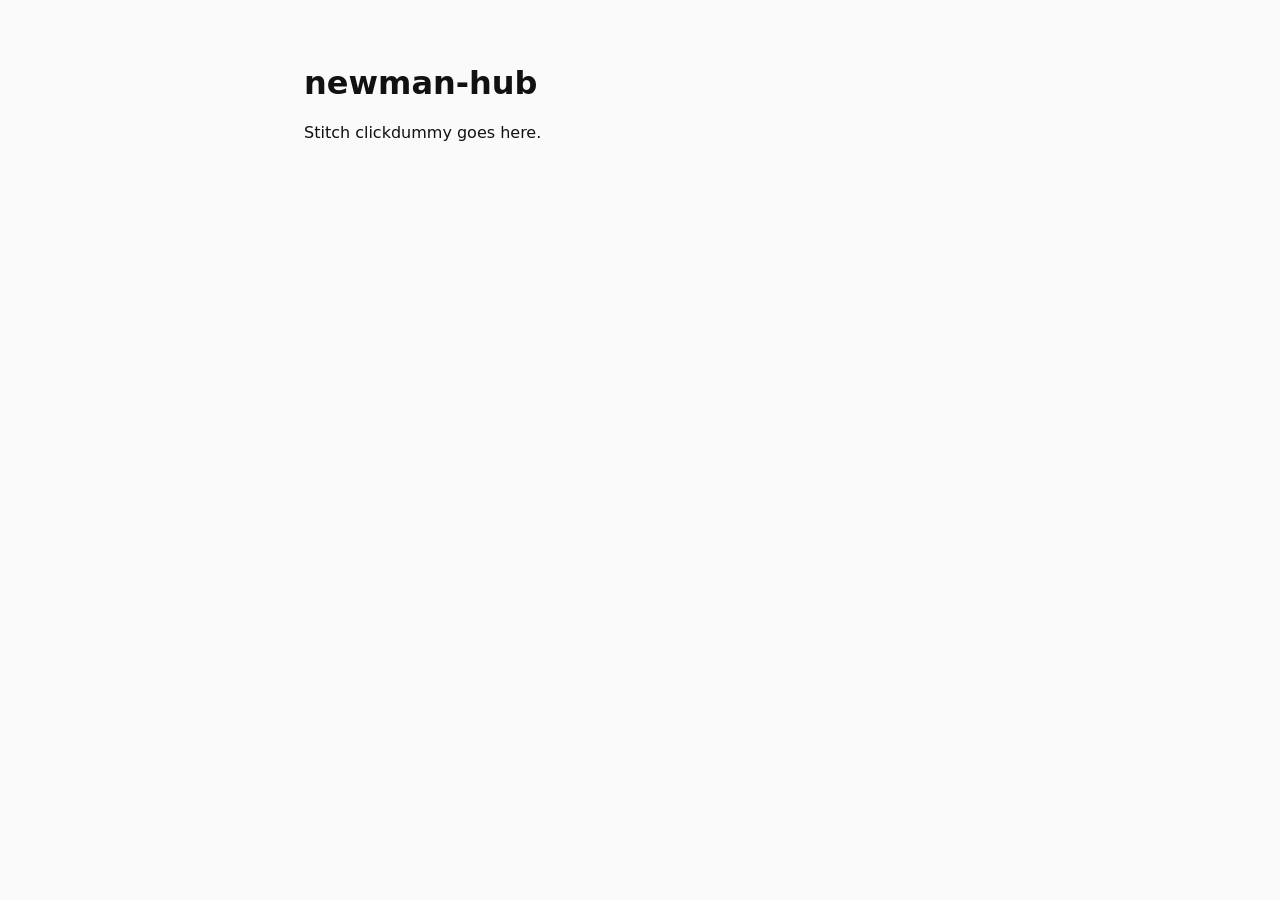
==== index.html @ 2732d954 "Initial scaffold: index.html, style.css, .gitignore" ====
<!doctype html>
<html lang="en">
  <head>
    <meta charset="utf-8" />
    <meta name="viewport" content="width=device-width, initial-scale=1" />
    <title>newman-hub</title>
    <link rel="stylesheet" href="style.css" />
  </head>
  <body>
    <main>
      <h1>newman-hub</h1>
      <p>Stitch clickdummy goes here.</p>
    </main>
  </body>
</html>
---- style.css ----
* { box-sizing: border-box; }

body {
  margin: 0;
  font-family: system-ui, -apple-system, "Segoe UI", sans-serif;
  background: #fafafa;
  color: #111;
}

main {
  max-width: 720px;
  margin: 4rem auto;
  padding: 0 1.5rem;
}
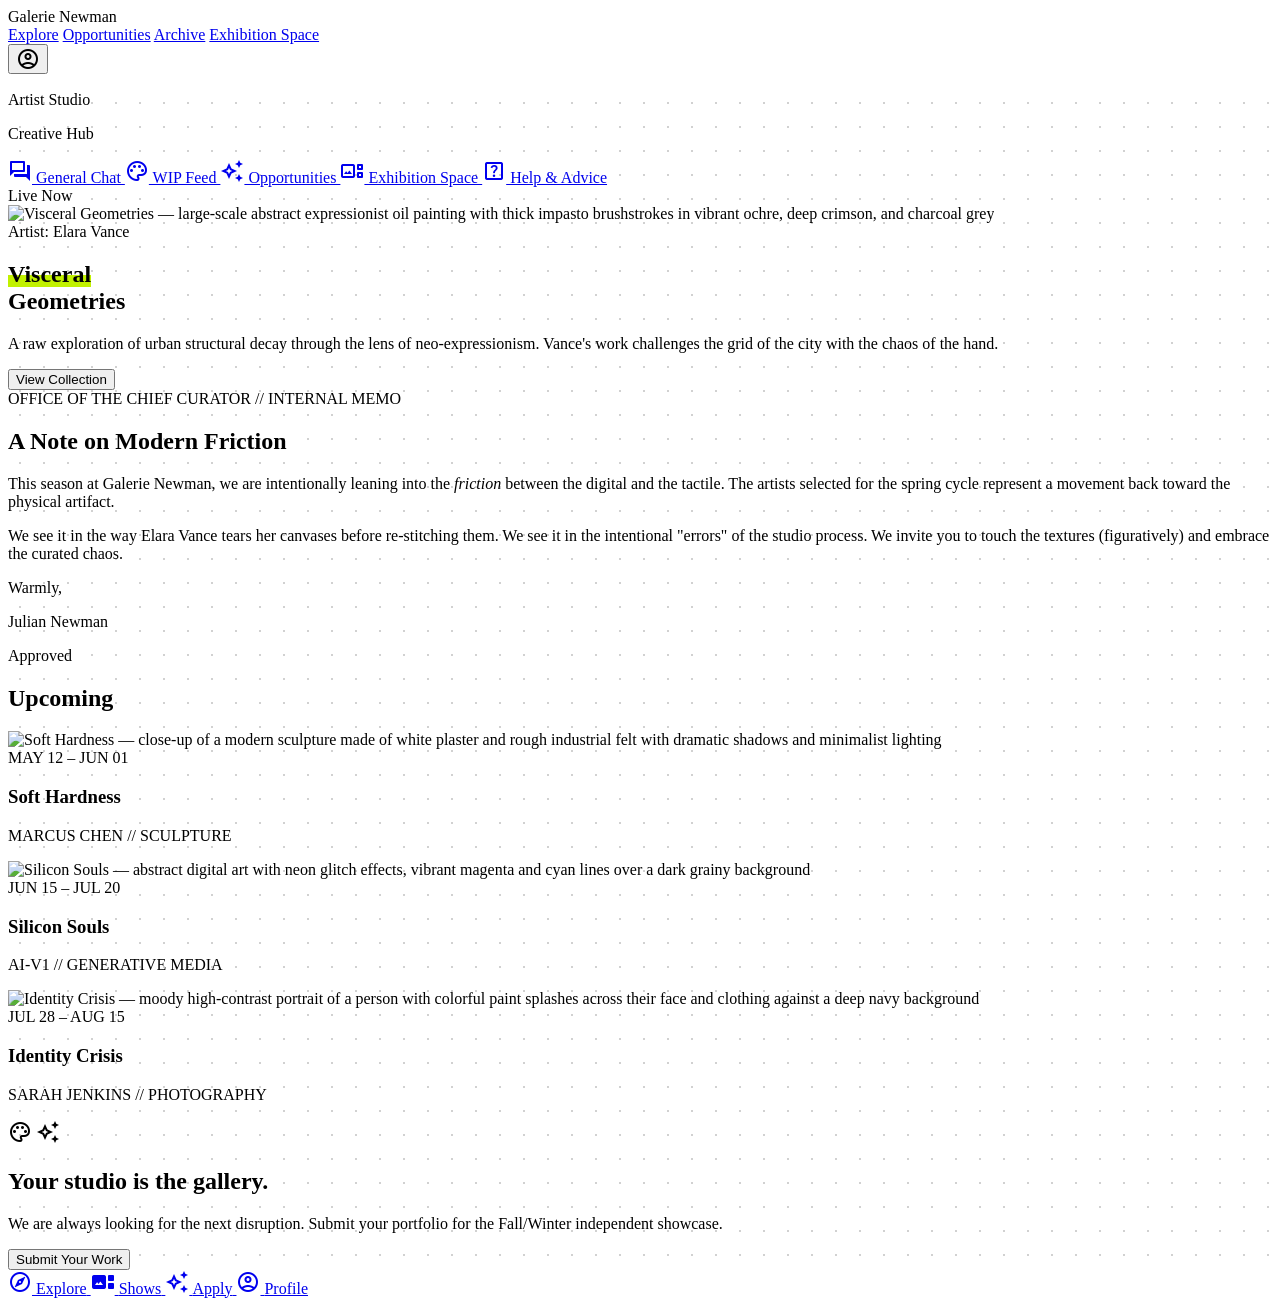
==== commit ebd04889: "feat: recreate Stitch Exhibition Space as deployable website Plain HTML + CSS implementation of the " ====
--- a/index.html
+++ b/index.html
@@ -1,15 +1,298 @@
-<!doctype html>
+<!DOCTYPE html>
 <html lang="en">
-  <head>
-    <meta charset="utf-8" />
-    <meta name="viewport" content="width=device-width, initial-scale=1" />
-    <title>newman-hub</title>
-    <link rel="stylesheet" href="style.css" />
-  </head>
-  <body>
-    <main>
-      <h1>newman-hub</h1>
-      <p>Stitch clickdummy goes here.</p>
+<head>
+  <meta charset="utf-8" />
+  <meta name="viewport" content="width=device-width, initial-scale=1.0" />
+  <title>Galerie Newman — Exhibition Space</title>
+  <meta name="description" content="Newman Artist Collective — a curated digital gallery celebrating the friction between the digital and the tactile." />
+
+  <script src="https://cdn.tailwindcss.com?plugins=forms,container-queries"></script>
+  <link rel="stylesheet" href="https://fonts.googleapis.com/css2?family=Material+Symbols+Outlined:wght,FILL@100..700,0..1&display=swap" />
+  <link rel="stylesheet" href="https://fonts.googleapis.com/css2?family=Newsreader:ital,wght@0,400;0,500;0,600;1,400&family=Noto+Serif:wght@400;700&family=Space+Grotesk:wght@400;700&display=swap" />
+  <link rel="stylesheet" href="style.css" />
+
+  <script id="tailwind-config">
+    tailwind.config = {
+      darkMode: "class",
+      theme: {
+        extend: {
+          colors: {
+            "primary":                    "#000000",
+            "on-primary":                 "#ffffff",
+            "primary-container":          "#1b1b1b",
+            "on-primary-container":       "#848484",
+            "primary-fixed":              "#e2e2e2",
+            "primary-fixed-dim":          "#c6c6c6",
+            "secondary":                  "#506600",
+            "on-secondary":               "#ffffff",
+            "secondary-container":        "#c1f100",
+            "on-secondary-container":     "#546b00",
+            "secondary-fixed":            "#c3f400",
+            "secondary-fixed-dim":        "#abd600",
+            "tertiary":                   "#000000",
+            "on-tertiary":                "#ffffff",
+            "tertiary-container":         "#3f001a",
+            "on-tertiary-container":      "#ff077f",
+            "tertiary-fixed":             "#ffd9e1",
+            "tertiary-fixed-dim":         "#ffb1c4",
+            "error":                      "#ba1a1a",
+            "on-error":                   "#ffffff",
+            "error-container":            "#ffdad6",
+            "on-error-container":         "#93000a",
+            "surface":                    "#f9f9f7",
+            "surface-dim":                "#dadad8",
+            "surface-bright":             "#f9f9f7",
+            "surface-container-lowest":   "#ffffff",
+            "surface-container-low":      "#f4f4f2",
+            "surface-container":          "#eeeeec",
+            "surface-container-high":     "#e8e8e6",
+            "surface-container-highest":  "#e2e3e1",
+            "on-surface":                 "#1a1c1b",
+            "on-surface-variant":         "#4c4546",
+            "inverse-surface":            "#2f3130",
+            "inverse-on-surface":         "#f1f1ef",
+            "outline":                    "#7e7576",
+            "outline-variant":            "#cfc4c5",
+            "background":                 "#f9f9f7",
+            "on-background":              "#1a1c1b"
+          },
+          borderRadius: {
+            DEFAULT: "0.25rem",
+            lg:      "0.5rem",
+            xl:      "0.75rem",
+            full:    "9999px"
+          },
+          spacing: {
+            "stack-lg":    "64px",
+            "stack-sm":    "12px",
+            "gutter":      "24px",
+            "base":        "8px",
+            "margin-edge": "40px"
+          },
+          fontFamily: {
+            "accent-quote":  ["Newsreader"],
+            "display-lg":    ["Newsreader"],
+            "body-reg":      ["Noto Serif"],
+            "headline-md":   ["Newsreader"],
+            "label-shouty":  ["Space Grotesk"]
+          },
+          fontSize: {
+            "accent-quote": ["24px",  { lineHeight: "1.4",  fontWeight: "400" }],
+            "display-lg":   ["72px",  { lineHeight: "1.1",  letterSpacing: "-0.02em", fontWeight: "600" }],
+            "body-reg":     ["18px",  { lineHeight: "1.6",  fontWeight: "400" }],
+            "headline-md":  ["40px",  { lineHeight: "1.2",  fontWeight: "500" }],
+            "label-shouty": ["14px",  { lineHeight: "1",    letterSpacing: "0.05em", fontWeight: "700" }]
+          }
+        }
+      }
+    }
+  </script>
+</head>
+
+<body class="bg-background font-body-reg text-on-surface">
+
+  <!-- Top Nav -->
+  <header class="bg-stone-50 text-black font-serif italic tracking-tight border-b-2 border-black shadow-[4px_4px_0px_0px_rgba(0,0,0,1)] sticky top-0 z-50">
+    <div class="flex justify-between items-center w-full px-6 py-4">
+      <div class="flex items-center gap-4">
+        <span class="text-2xl font-black text-black uppercase not-italic tracking-tight">Galerie Newman</span>
+      </div>
+      <nav class="hidden md:flex items-center gap-8">
+        <a class="text-zinc-600 font-medium hover:skew-x-1 hover:text-black transition-transform active:translate-y-1" href="#">Explore</a>
+        <a class="text-zinc-600 font-medium hover:skew-x-1 hover:text-black transition-transform active:translate-y-1" href="#">Opportunities</a>
+        <a class="text-zinc-600 font-medium hover:skew-x-1 hover:text-black transition-transform active:translate-y-1" href="#">Archive</a>
+        <a class="text-black relative after:content-[''] after:absolute after:-bottom-1 after:left-0 after:w-full after:h-2 after:bg-lime-400 after:-z-10 hover:skew-x-1 transition-transform active:translate-y-1" href="#">Exhibition Space</a>
+      </nav>
+      <div class="flex items-center gap-4">
+        <button class="material-symbols-outlined text-2xl active:scale-95 transition-all">account_circle</button>
+      </div>
+    </div>
+  </header>
+
+  <div class="flex">
+
+    <!-- Side Nav (desktop) -->
+    <aside class="fixed left-0 top-0 h-full z-40 hidden lg:flex flex-col gap-4 p-4 bg-white border-r-2 border-black font-mono uppercase text-sm tracking-widest graph-paper w-64 pt-24">
+      <div class="mb-8 px-4">
+        <p class="font-black text-lg text-black">Artist Studio</p>
+        <p class="text-[10px] text-zinc-500">Creative Hub</p>
+      </div>
+      <nav class="flex flex-col gap-2">
+        <a class="text-zinc-800 px-4 py-2 flex items-center gap-3 hover:bg-zinc-100 hover:translate-x-1 transition-transform active:scale-95" href="#">
+          <span class="material-symbols-outlined">forum</span> General Chat
+        </a>
+        <a class="text-zinc-800 px-4 py-2 flex items-center gap-3 hover:bg-zinc-100 hover:translate-x-1 transition-transform active:scale-95" href="#">
+          <span class="material-symbols-outlined">palette</span> WIP Feed
+        </a>
+        <a class="text-zinc-800 px-4 py-2 flex items-center gap-3 hover:bg-zinc-100 hover:translate-x-1 transition-transform active:scale-95" href="#">
+          <span class="material-symbols-outlined">auto_awesome</span> Opportunities
+        </a>
+        <a class="bg-pink-500 text-white -rotate-2 scale-105 px-4 py-1 inline-flex shadow-[2px_2px_0px_black] items-center gap-3 transition-transform active:scale-95" href="#">
+          <span class="material-symbols-outlined">gallery_thumbnail</span> Exhibition Space
+        </a>
+        <a class="text-zinc-800 px-4 py-2 flex items-center gap-3 hover:bg-zinc-100 hover:translate-x-1 transition-transform active:scale-95" href="#">
+          <span class="material-symbols-outlined">help_center</span> Help &amp; Advice
+        </a>
+      </nav>
+    </aside>
+
+    <!-- Main Content -->
+    <main class="flex-1 lg:ml-64 graph-paper min-h-screen pb-20">
+
+      <!-- Hero: Current Exhibition -->
+      <section class="px-margin-edge mt-12 mb-stack-lg">
+        <div class="relative group">
+          <div class="absolute -top-10 -right-4 bg-secondary-fixed text-primary px-6 py-2 font-label-shouty uppercase -rotate-6 shadow-[4px_4px_0px_black] z-20">
+            Live Now
+          </div>
+          <div class="grid grid-cols-1 md:grid-cols-12 gap-gutter items-end">
+            <div class="md:col-span-7 relative">
+              <div class="border-[2px] border-black p-2 bg-white shadow-[8px_8px_0px_black] hover:translate-x-[-4px] hover:translate-y-[-4px] transition-transform">
+                <img
+                  alt="Visceral Geometries — large-scale abstract expressionist oil painting with thick impasto brushstrokes in vibrant ochre, deep crimson, and charcoal grey"
+                  class="w-full h-[600px] object-cover"
+                  src="https://lh3.googleusercontent.com/aida-public/[base64]"
+                />
+              </div>
+              <div class="absolute -bottom-6 -left-6 bg-tertiary text-white p-4 font-label-shouty uppercase rotate-1 shadow-[4px_4px_0px_#ff077f]">
+                Artist: Elara Vance
+              </div>
+            </div>
+            <div class="md:col-span-5 pb-8">
+              <h1 class="font-display-lg text-display-lg mb-4">
+                <span class="neon-highlight italic">Visceral</span><br />Geometries
+              </h1>
+              <p class="font-body-reg text-body-reg text-on-surface-variant max-w-sm mb-8">
+                A raw exploration of urban structural decay through the lens of neo-expressionism. Vance's work challenges the grid of the city with the chaos of the hand.
+              </p>
+              <button class="bg-primary text-white font-label-shouty uppercase px-8 py-4 shadow-[4px_4px_0px_#c1f100] hover:shadow-[2px_2px_0px_#c1f100] hover:translate-x-1 hover:translate-y-1 transition-all">
+                View Collection
+              </button>
+            </div>
+          </div>
+        </div>
+      </section>
+
+      <!-- Curator's Note -->
+      <section class="px-margin-edge my-stack-lg flex justify-center">
+        <div class="max-w-2xl w-full bg-[#fdfcf0] p-12 border border-[#d1cfb9] shadow-[1px_1px_10px_rgba(0,0,0,0.05)] relative rotate-1">
+          <div class="absolute -top-4 left-1/4 w-20 h-6 bg-white/60 border-x border-black/10 -rotate-1"></div>
+          <div class="absolute -bottom-4 right-1/4 w-24 h-7 bg-white/40 border-x border-black/10 rotate-2"></div>
+          <div class="font-label-shouty text-[10px] text-zinc-400 mb-8 border-b border-zinc-200 pb-2">
+            OFFICE OF THE CHIEF CURATOR // INTERNAL MEMO
+          </div>
+          <h2 class="font-accent-quote text-accent-quote mb-6 italic">A Note on Modern Friction</h2>
+          <div class="space-y-4 font-body-reg text-zinc-800 leading-relaxed">
+            <p>This season at Galerie Newman, we are intentionally leaning into the <em>friction</em> between the digital and the tactile. The artists selected for the spring cycle represent a movement back toward the physical artifact.</p>
+            <p>We see it in the way Elara Vance tears her canvases before re-stitching them. We see it in the intentional "errors" of the studio process. We invite you to touch the textures (figuratively) and embrace the curated chaos.</p>
+          </div>
+          <div class="mt-12 flex justify-between items-end">
+            <div>
+              <p class="font-accent-quote italic">Warmly,</p>
+              <p class="font-label-shouty uppercase mt-1">Julian Newman</p>
+            </div>
+            <div class="bg-error text-white p-2 text-xs font-bold uppercase rotate-12 border-2 border-dashed border-white">
+              Approved
+            </div>
+          </div>
+        </div>
+      </section>
+
+      <!-- Upcoming Shows -->
+      <section class="px-margin-edge mt-stack-lg">
+        <div class="flex items-baseline gap-4 mb-12">
+          <h2 class="font-display-lg text-4xl uppercase tracking-tighter">Upcoming</h2>
+          <div class="h-[2px] flex-1 bg-black"></div>
+        </div>
+        <div class="grid grid-cols-1 md:grid-cols-3 gap-12">
+
+          <div class="group">
+            <div class="relative border-2 border-black aspect-[3/4] overflow-hidden mb-4 shadow-[6px_6px_0px_#ffb1c4] group-hover:shadow-[10px_10px_0px_#ffb1c4] group-hover:-translate-y-1 group-hover:-translate-x-1 transition-all">
+              <img
+                alt="Soft Hardness — close-up of a modern sculpture made of white plaster and rough industrial felt with dramatic shadows and minimalist lighting"
+                class="w-full h-full object-cover"
+                src="https://lh3.googleusercontent.com/aida-public/[base64]"
+              />
+              <div class="absolute top-4 left-4 bg-black text-white font-label-shouty px-2 py-1 text-xs">
+                MAY 12 – JUN 01
+              </div>
+            </div>
+            <h3 class="font-headline-md text-2xl group-hover:neon-highlight inline-block transition-all">Soft Hardness</h3>
+            <p class="font-label-shouty text-xs text-zinc-500 mt-2">MARCUS CHEN // SCULPTURE</p>
+          </div>
+
+          <div class="group">
+            <div class="relative border-2 border-black aspect-[3/4] overflow-hidden mb-4 shadow-[6px_6px_0px_#abd600] group-hover:shadow-[10px_10px_0px_#abd600] group-hover:-translate-y-1 group-hover:-translate-x-1 transition-all rotate-1">
+              <img
+                alt="Silicon Souls — abstract digital art with neon glitch effects, vibrant magenta and cyan lines over a dark grainy background"
+                class="w-full h-full object-cover"
+                src="https://lh3.googleusercontent.com/aida-public/[base64]"
+              />
+              <div class="absolute top-4 left-4 bg-black text-white font-label-shouty px-2 py-1 text-xs">
+                JUN 15 – JUL 20
+              </div>
+            </div>
+            <h3 class="font-headline-md text-2xl group-hover:neon-highlight inline-block transition-all">Silicon Souls</h3>
+            <p class="font-label-shouty text-xs text-zinc-500 mt-2">AI-V1 // GENERATIVE MEDIA</p>
+          </div>
+
+          <div class="group">
+            <div class="relative border-2 border-black aspect-[3/4] overflow-hidden mb-4 shadow-[6px_6px_0px_#000000] group-hover:shadow-[10px_10px_0px_#000000] group-hover:-translate-y-1 group-hover:-translate-x-1 transition-all -rotate-1">
+              <img
+                alt="Identity Crisis — moody high-contrast portrait of a person with colorful paint splashes across their face and clothing against a deep navy background"
+                class="w-full h-full object-cover"
+                src="https://lh3.googleusercontent.com/aida-public/[base64]"
+              />
+              <div class="absolute top-4 left-4 bg-black text-white font-label-shouty px-2 py-1 text-xs">
+                JUL 28 – AUG 15
+              </div>
+            </div>
+            <h3 class="font-headline-md text-2xl group-hover:neon-highlight inline-block transition-all">Identity Crisis</h3>
+            <p class="font-label-shouty text-xs text-zinc-500 mt-2">SARAH JENKINS // PHOTOGRAPHY</p>
+          </div>
+
+        </div>
+      </section>
+
+      <!-- Submit CTA -->
+      <section class="px-margin-edge mt-stack-lg mb-12">
+        <div class="bg-secondary-container border-4 border-black p-12 flex flex-col items-center text-center relative overflow-hidden">
+          <span class="material-symbols-outlined absolute -top-10 -left-10 text-[200px] opacity-10 rotate-12">palette</span>
+          <span class="material-symbols-outlined absolute -bottom-10 -right-10 text-[200px] opacity-10 -rotate-12">auto_awesome</span>
+          <div class="z-10">
+            <h2 class="font-display-lg text-5xl mb-4">Your studio <span class="italic underline">is</span> the gallery.</h2>
+            <p class="font-body-reg max-w-lg mx-auto mb-8 text-on-secondary-container">
+              We are always looking for the next disruption. Submit your portfolio for the Fall/Winter independent showcase.
+            </p>
+            <button class="bg-primary text-white font-label-shouty uppercase px-12 py-6 text-xl shadow-[8px_8px_0px_#ff077f] hover:shadow-[4px_4px_0px_#ff077f] hover:translate-x-1 hover:translate-y-1 transition-all active:scale-95">
+              Submit Your Work
+            </button>
+          </div>
+        </div>
+      </section>
+
     </main>
-  </body>
+  </div>
+
+  <!-- Mobile Bottom Nav -->
+  <nav class="md:hidden fixed bottom-0 left-0 w-full bg-white border-t-2 border-black flex justify-around py-4 z-50">
+    <a class="flex flex-col items-center gap-1 text-zinc-400" href="#">
+      <span class="material-symbols-outlined">explore</span>
+      <span class="text-[10px] uppercase font-bold">Explore</span>
+    </a>
+    <a class="flex flex-col items-center gap-1 text-black" href="#">
+      <span class="material-symbols-outlined" style="font-variation-settings:'FILL' 1">gallery_thumbnail</span>
+      <span class="text-[10px] uppercase font-bold">Shows</span>
+    </a>
+    <a class="flex flex-col items-center gap-1 text-zinc-400" href="#">
+      <span class="material-symbols-outlined">auto_awesome</span>
+      <span class="text-[10px] uppercase font-bold">Apply</span>
+    </a>
+    <a class="flex flex-col items-center gap-1 text-zinc-400" href="#">
+      <span class="material-symbols-outlined">account_circle</span>
+      <span class="text-[10px] uppercase font-bold">Profile</span>
+    </a>
+  </nav>
+
+</body>
 </html>
--- a/style.css
+++ b/style.css
@@ -1,14 +1,33 @@
-* { box-sizing: border-box; }
-
-body {
-  margin: 0;
-  font-family: system-ui, -apple-system, "Segoe UI", sans-serif;
-  background: #fafafa;
-  color: #111;
+/* Material Symbols weight axis */
+.material-symbols-outlined {
+  font-variation-settings: 'FILL' 0, 'wght' 400, 'GRAD' 0, 'opsz' 24;
 }
 
-main {
-  max-width: 720px;
-  margin: 4rem auto;
-  padding: 0 1.5rem;
+/* Graph-paper dot grid background */
+.graph-paper {
+  background-image: radial-gradient(#d1d1d1 1px, transparent 1px);
+  background-size: 24px 24px;
 }
+
+/* Tape strip decorative element */
+.tape-effect {
+  position: relative;
+}
+.tape-effect::before {
+  content: "";
+  position: absolute;
+  top: -10px;
+  left: 50%;
+  transform: translateX(-50%) rotate(-2deg);
+  width: 80px;
+  height: 24px;
+  background: rgba(245, 245, 220, 0.6);
+  border-left: 2px solid rgba(0, 0, 0, 0.05);
+  border-right: 2px solid rgba(0, 0, 0, 0.05);
+  z-index: 10;
+}
+
+/* Acid-green marker highlight — sits below text like a physical highlighter */
+.neon-highlight {
+  box-shadow: inset 0 -0.5em 0 0 #c1f100;
+}
